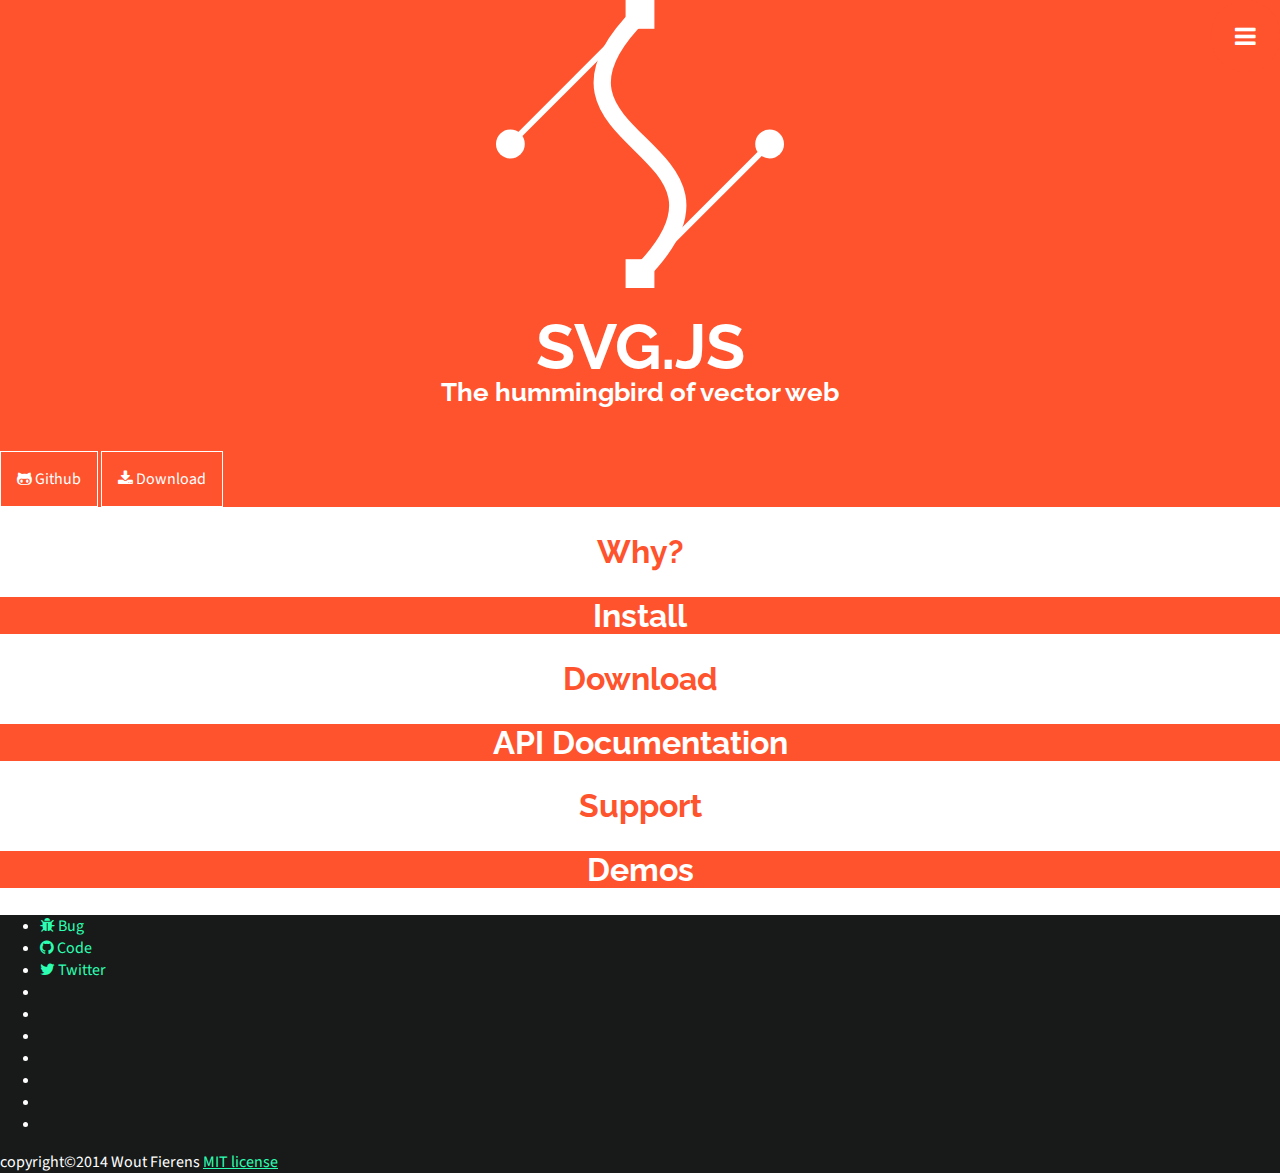
==== index.html @ 638ee20c "first commit" ====
<!doctype html>
<html lang="en">
<head>
    <meta charset="UTF-8">
    <meta name="viewport"
          content="width=device-width, user-scalable=yes, initial-scale=1.0, maximum-scale=4.0, minimum-scale=0.5"/>
    <link href="//maxcdn.bootstrapcdn.com/font-awesome/4.1.0/css/font-awesome.min.css" rel="stylesheet"/>
    <link href='http://fonts.googleapis.com/css?family=Source+Sans+Pro|Raleway:300' rel='stylesheet' type='text/css'/>
    <link rel="stylesheet" href="index.css"/>
    <title>SVG.JS</title>
</head>
<body>
<header>
    <nav>
        <i class="fa fa-bars nav-icon"></i>
        <ul>
            <li><a href="#start-section"><i class="fa fa-home"></i> Start</a></li>
            <li><a href="#why-section"><i class="fa fa-puzzle-piece"></i> Why</a></li>
            <li><a href="#install-section"><i class="fa fa-code"></i> Install</a></li>
            <li><a href="#download-section"><i class="fa fa-download"></i> Download</a></li>
            <li><a href="#doc-section"><i class="fa fa-book"></i> Documentation</a></li>
            <li><a href="#support-section"><i class="fa fa-life-ring"></i> Support</a></li>
            <li><a href="#demos-section"><i class="fa fa-eye"></i> Demos</a></li>
            <li><a href="#more-section"><i class="fa fa-th"></i> More</a></li>
        </ul>
    </nav>
</header>
<main>
<section id="start-section">
    <svg id="interactive-logo" version="1.1" xmlns="http://www.w3.org/2000/svg" viewBox="0 0 100 100">
        <path id="logo-s" d="M50,5C4.5,50.5,95.5,49.5,50,95"/>
        <line id="logo-bar-top" x1="50" y1="5" x2="5" y2="50"/>
        <line id="logo-bar-bottom" x1="50" y1="95" x2="95" y2="50"/>
        <rect id="logo-point-bottom" x="45" y="90" width="10" height="10"/>
        <rect id="logo-point-top" x="45" width="10" height="10"/>
        <circle id="logo-handle-left" cx="5" cy="50" r="5"/>
        <circle id="logo-handle-right" cx="95" cy="50" r="5"/>
    </svg>

    <h1>SVG.JS<br/>
        <span class="tagline">The hummingbird of vector web</span>
    </h1>
    <a class="call-to-action" href="https://github.com/wout/svg.js" target="_blank"><i class="fa fa-github-alt"></i> Github</a>
    <a class="call-to-action" href="https://raw.github.com/wout/svg.js/master/dist/svg.js" target="_blank"><i class="fa fa-download"></i> Download</a>
</section>
<section id="why-section">
    <h2>Why?</h2>
</section>
<section id="install-section">
    <h2>Install</h2>
</section>
<section id="download-section">
    <h2>Download</h2>
</section>
<section id="doc-section">
    <h2>API Documentation</h2>
</section>
<section id="support-section">
    <h2>Support</h2>
</section>
<section id="demos-section">
    <h2>Demos</h2>
</section>
</main>
<footer id="more-section">
    <ul>
        <li><a><i class="fa fa-bug"></i> Bug</a></li>
        <li><a><i class="fa fa-github"></i> Code</a></li>
        <li><a><i class="fa fa-twitter"></i> Twitter</a></li>
        <li></li>
        <li></li>
        <li></li>
        <li></li>
        <li></li>
        <li></li>
        <li></li>
    </ul>
    copyright&copy;2014 Wout Fierens <a href="https://github.com/wout/svg.js/blob/master/MIT-LICENSE">MIT license</a>
</footer>
</body>
</html>
---- index.css ----
/*! normalize.css v3.0.1 | MIT License | git.io/normalize */
/**
 * 1. Set default font family to sans-serif.
 * 2. Prevent iOS text size adjust after orientation change, without disabling
 *    user zoom.
 */
html {
  font-family: sans-serif;
  /* 1 */
  -ms-text-size-adjust: 100%;
  /* 2 */
  -webkit-text-size-adjust: 100%;
  /* 2 */ }

/**
 * Remove default margin.
 */
body {
  margin: 0; }

/* HTML5 display definitions
   ========================================================================== */
/**
 * Correct `block` display not defined for any HTML5 element in IE 8/9.
 * Correct `block` display not defined for `details` or `summary` in IE 10/11 and Firefox.
 * Correct `block` display not defined for `main` in IE 11.
 */
article,
aside,
details,
figcaption,
figure,
footer,
header,
hgroup,
main,
nav,
section,
summary {
  display: block; }

/**
 * 1. Correct `inline-block` display not defined in IE 8/9.
 * 2. Normalize vertical alignment of `progress` in Chrome, Firefox, and Opera.
 */
audio,
canvas,
progress,
video {
  display: inline-block;
  /* 1 */
  vertical-align: baseline;
  /* 2 */ }

/**
 * Prevent modern browsers from displaying `audio` without controls.
 * Remove excess height in iOS 5 devices.
 */
audio:not([controls]) {
  display: none;
  height: 0; }

/**
 * Address `[hidden]` styling not present in IE 8/9/10.
 * Hide the `template` element in IE 8/9/11, Safari, and Firefox < 22.
 */
[hidden],
template {
  display: none; }

/* Links
   ========================================================================== */
/**
 * Remove the gray background color from active links in IE 10.
 */
a {
  background: transparent; }

/**
 * Improve readability when focused and also mouse hovered in all browsers.
 */
a:active,
a:hover {
  outline: 0; }

/* Text-level semantics
   ========================================================================== */
/**
 * Address styling not present in IE 8/9/10/11, Safari, and Chrome.
 */
abbr[title] {
  border-bottom: 1px dotted; }

/**
 * Address style set to `bolder` in Firefox 4+, Safari, and Chrome.
 */
b,
strong {
  font-weight: bold; }

/**
 * Address styling not present in Safari and Chrome.
 */
dfn {
  font-style: italic; }

/**
 * Address variable `h1` font-size and margin within `section` and `article`
 * contexts in Firefox 4+, Safari, and Chrome.
 */
h1 {
  font-size: 2em;
  margin: 0.67em 0; }

/**
 * Address styling not present in IE 8/9.
 */
mark {
  background: #ff0;
  color: #000; }

/**
 * Address inconsistent and variable font size in all browsers.
 */
small {
  font-size: 80%; }

/**
 * Prevent `sub` and `sup` affecting `line-height` in all browsers.
 */
sub,
sup {
  font-size: 75%;
  line-height: 0;
  position: relative;
  vertical-align: baseline; }

sup {
  top: -0.5em; }

sub {
  bottom: -0.25em; }

/* Embedded content
   ========================================================================== */
/**
 * Remove border when inside `a` element in IE 8/9/10.
 */
img {
  border: 0; }

/**
 * Correct overflow not hidden in IE 9/10/11.
 */
svg:not(:root) {
  overflow: hidden; }

/* Grouping content
   ========================================================================== */
/**
 * Address margin not present in IE 8/9 and Safari.
 */
figure {
  margin: 1em 40px; }

/**
 * Address differences between Firefox and other browsers.
 */
hr {
  -moz-box-sizing: content-box;
  box-sizing: content-box;
  height: 0; }

/**
 * Contain overflow in all browsers.
 */
pre {
  overflow: auto; }

/**
 * Address odd `em`-unit font size rendering in all browsers.
 */
code,
kbd,
pre,
samp {
  font-family: monospace, monospace;
  font-size: 1em; }

/* Forms
   ========================================================================== */
/**
 * Known limitation: by default, Chrome and Safari on OS X allow very limited
 * styling of `select`, unless a `border` property is set.
 */
/**
 * 1. Correct color not being inherited.
 *    Known issue: affects color of disabled elements.
 * 2. Correct font properties not being inherited.
 * 3. Address margins set differently in Firefox 4+, Safari, and Chrome.
 */
button,
input,
optgroup,
select,
textarea {
  color: inherit;
  /* 1 */
  font: inherit;
  /* 2 */
  margin: 0;
  /* 3 */ }

/**
 * Address `overflow` set to `hidden` in IE 8/9/10/11.
 */
button {
  overflow: visible; }

/**
 * Address inconsistent `text-transform` inheritance for `button` and `select`.
 * All other form control elements do not inherit `text-transform` values.
 * Correct `button` style inheritance in Firefox, IE 8/9/10/11, and Opera.
 * Correct `select` style inheritance in Firefox.
 */
button,
select {
  text-transform: none; }

/**
 * 1. Avoid the WebKit bug in Android 4.0.* where (2) destroys native `audio`
 *    and `video` controls.
 * 2. Correct inability to style clickable `input` types in iOS.
 * 3. Improve usability and consistency of cursor style between image-type
 *    `input` and others.
 */
button,
html input[type="button"],
input[type="reset"],
input[type="submit"] {
  -webkit-appearance: button;
  /* 2 */
  cursor: pointer;
  /* 3 */ }

/**
 * Re-set default cursor for disabled elements.
 */
button[disabled],
html input[disabled] {
  cursor: default; }

/**
 * Remove inner padding and border in Firefox 4+.
 */
button::-moz-focus-inner,
input::-moz-focus-inner {
  border: 0;
  padding: 0; }

/**
 * Address Firefox 4+ setting `line-height` on `input` using `!important` in
 * the UA stylesheet.
 */
input {
  line-height: normal; }

/**
 * It's recommended that you don't attempt to style these elements.
 * Firefox's implementation doesn't respect box-sizing, padding, or width.
 *
 * 1. Address box sizing set to `content-box` in IE 8/9/10.
 * 2. Remove excess padding in IE 8/9/10.
 */
input[type="checkbox"],
input[type="radio"] {
  box-sizing: border-box;
  /* 1 */
  padding: 0;
  /* 2 */ }

/**
 * Fix the cursor style for Chrome's increment/decrement buttons. For certain
 * `font-size` values of the `input`, it causes the cursor style of the
 * decrement button to change from `default` to `text`.
 */
input[type="number"]::-webkit-inner-spin-button,
input[type="number"]::-webkit-outer-spin-button {
  height: auto; }

/**
 * 1. Address `appearance` set to `searchfield` in Safari and Chrome.
 * 2. Address `box-sizing` set to `border-box` in Safari and Chrome
 *    (include `-moz` to future-proof).
 */
input[type="search"] {
  -webkit-appearance: textfield;
  /* 1 */
  -moz-box-sizing: content-box;
  -webkit-box-sizing: content-box;
  /* 2 */
  box-sizing: content-box; }

/**
 * Remove inner padding and search cancel button in Safari and Chrome on OS X.
 * Safari (but not Chrome) clips the cancel button when the search input has
 * padding (and `textfield` appearance).
 */
input[type="search"]::-webkit-search-cancel-button,
input[type="search"]::-webkit-search-decoration {
  -webkit-appearance: none; }

/**
 * Define consistent border, margin, and padding.
 */
fieldset {
  border: 1px solid #c0c0c0;
  margin: 0 2px;
  padding: 0.35em 0.625em 0.75em; }

/**
 * 1. Correct `color` not being inherited in IE 8/9/10/11.
 * 2. Remove padding so people aren't caught out if they zero out fieldsets.
 */
legend {
  border: 0;
  /* 1 */
  padding: 0;
  /* 2 */ }

/**
 * Remove default vertical scrollbar in IE 8/9/10/11.
 */
textarea {
  overflow: auto; }

/**
 * Don't inherit the `font-weight` (applied by a rule above).
 * NOTE: the default cannot safely be changed in Chrome and Safari on OS X.
 */
optgroup {
  font-weight: bold; }

/* Tables
   ========================================================================== */
/**
 * Remove most spacing between table cells.
 */
table {
  border-collapse: collapse;
  border-spacing: 0; }

td,
th {
  padding: 0; }

nav {
  text-align: right;
  display: inline-block;
  position: absolute;
  right: 0; }
  nav .nav-icon {
    background-color: #ff532d;
    color: white;
    border-radius: 1.5em;
    padding: 1em;
    cursor: pointer;
    font-size: 1.5em; }
  nav:hover {
    background-color: #ff532d;
    color: white;
    outline: 1px solid white; }
    nav:hover ul {
      display: block; }
  nav ul {
    text-align: left;
    display: none;
    font-size: 1.2em;
    line-height: 1.5em;
    padding: 1em;
    margin: 0; }
    nav ul li {
      list-style: none; }
  nav a {
    color: inherit;
    text-decoration: none;
    display: block;
    padding: 0.3em 0.5em; }
    nav a:hover {
      background-color: white;
      color: #ff532d; }

body {
  padding: 0;
  margin: 0;
  font-family: "Source Sans Pro", sans-serif;
  font-size: 16px; }

h1,
h2,
h3,
h4,
h5,
h6 {
  font-family: "Raleway", sans-serif; }

h1 {
  font-size: 64px; }

h2 {
  font-size: 32px; }

h3 {
  font-size: 28.8px; }

h4 {
  font-size: 22.4px; }

h5 {
  font-size: 20.8px; }

h6 {
  font-size: 19.2px; }

header {
  position: fixed;
  top: 0;
  left: 0;
  right: 0; }

footer {
  background-color: #171a19;
  color: white; }
  footer a {
    color: #2dffb2; }

section:nth-child(odd) {
  background-color: #ff532d;
  color: white; }

section:nth-child(even) {
  background-color: white;
  color: #ff532d; }

h1 {
  text-align: center;
  line-height: 50%; }
  h1 .tagline {
    font-size: 0.4em; }

h2 {
  text-align: center; }

#interactive-logo {
  margin: 0 auto 2em auto;
  display: block;
  height: 18em; }
  #interactive-logo path {
    fill: none;
    stroke: #FFFFFF;
    stroke-width: 6;
    stroke-miterlimit: 10; }
  #interactive-logo line {
    fill: none;
    stroke: #FFFFFF;
    stroke-width: 2;
    stroke-miterlimit: 10; }
  #interactive-logo rect,
  #interactive-logo circle {
    fill: white;
    transition: fill 0.5s; }
  #interactive-logo circle:hover {
    fill: #2dffb2;
    cursor: crosshair; }

.call-to-action {
  border: 1px solid white;
  text-decoration: none;
  padding: 1em;
  display: inline-block;
  color: white; }
  .call-to-action:hover {
    background-color: white;
    color: #ff532d; }
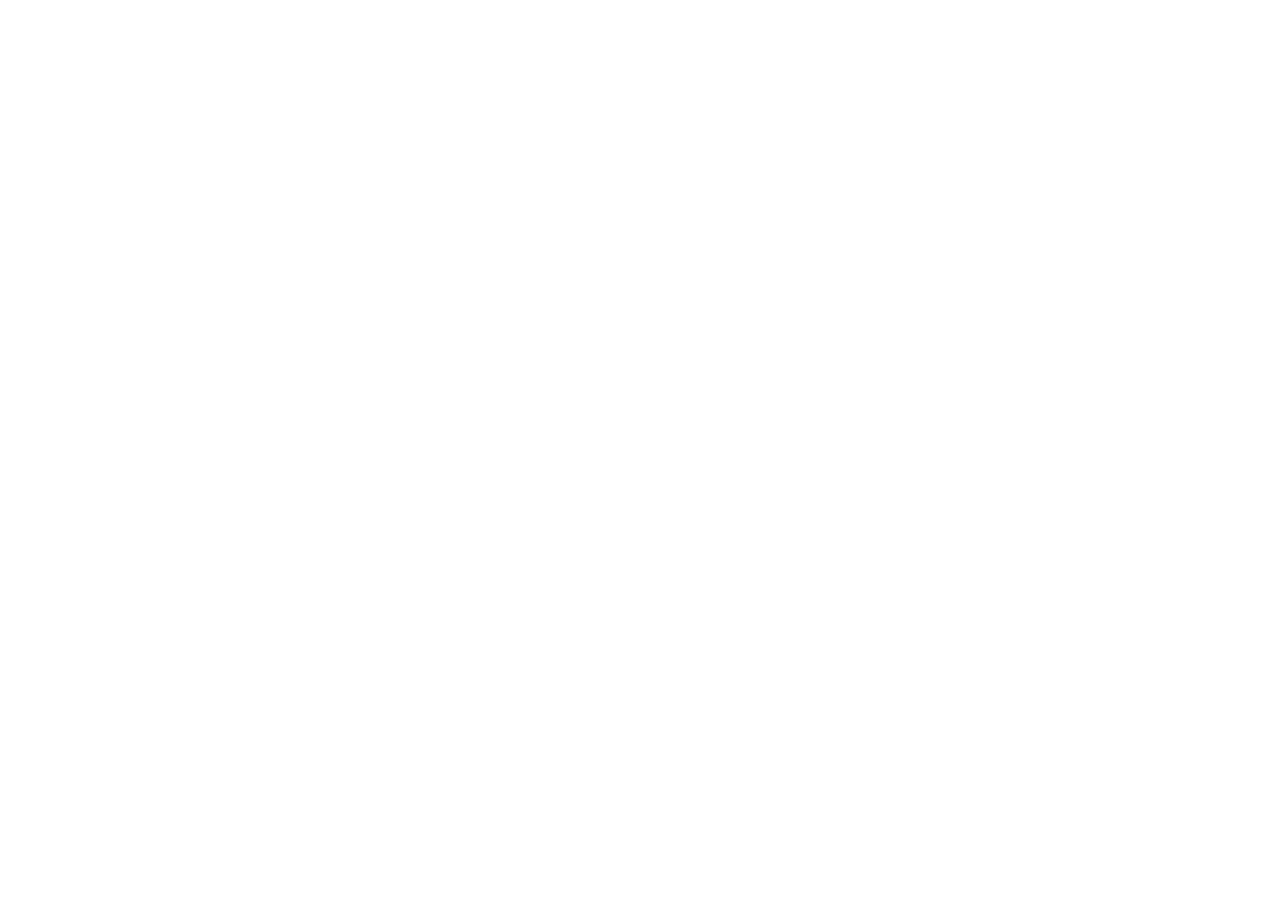
==== commit e5444981: "refactor: remove old svg.js website" ====
--- a/index.html
+++ b/index.html
@@ -1,81 +1,12 @@
-<!doctype html>
-<html lang="en">
+<!DOCTYPE html>
+<html>
 <head>
-    <meta charset="UTF-8">
-    <meta name="viewport"
-          content="width=device-width, user-scalable=yes, initial-scale=1.0, maximum-scale=4.0, minimum-scale=0.5"/>
-    <link href="//maxcdn.bootstrapcdn.com/font-awesome/4.1.0/css/font-awesome.min.css" rel="stylesheet"/>
-    <link href='http://fonts.googleapis.com/css?family=Source+Sans+Pro|Raleway:300' rel='stylesheet' type='text/css'/>
-    <link rel="stylesheet" href="index.css"/>
-    <title>SVG.JS</title>
+    <meta charset="utf-8">
+    <meta name="viewport" content="width=device-width, initial-scale=1">
+    <meta http-equiv="Refresh" content="0; url='https://wout.codes'" />
+    <title>WOUT</title>
 </head>
 <body>
-<header>
-    <nav>
-        <i class="fa fa-bars nav-icon"></i>
-        <ul>
-            <li><a href="#start-section"><i class="fa fa-home"></i> Start</a></li>
-            <li><a href="#why-section"><i class="fa fa-puzzle-piece"></i> Why</a></li>
-            <li><a href="#install-section"><i class="fa fa-code"></i> Install</a></li>
-            <li><a href="#download-section"><i class="fa fa-download"></i> Download</a></li>
-            <li><a href="#doc-section"><i class="fa fa-book"></i> Documentation</a></li>
-            <li><a href="#support-section"><i class="fa fa-life-ring"></i> Support</a></li>
-            <li><a href="#demos-section"><i class="fa fa-eye"></i> Demos</a></li>
-            <li><a href="#more-section"><i class="fa fa-th"></i> More</a></li>
-        </ul>
-    </nav>
-</header>
-<main>
-<section id="start-section">
-    <svg id="interactive-logo" version="1.1" xmlns="http://www.w3.org/2000/svg" viewBox="0 0 100 100">
-        <path id="logo-s" d="M50,5C4.5,50.5,95.5,49.5,50,95"/>
-        <line id="logo-bar-top" x1="50" y1="5" x2="5" y2="50"/>
-        <line id="logo-bar-bottom" x1="50" y1="95" x2="95" y2="50"/>
-        <rect id="logo-point-bottom" x="45" y="90" width="10" height="10"/>
-        <rect id="logo-point-top" x="45" width="10" height="10"/>
-        <circle id="logo-handle-left" cx="5" cy="50" r="5"/>
-        <circle id="logo-handle-right" cx="95" cy="50" r="5"/>
-    </svg>
-
-    <h1>SVG.JS<br/>
-        <span class="tagline">The hummingbird of vector web</span>
-    </h1>
-    <a class="call-to-action" href="https://github.com/wout/svg.js" target="_blank"><i class="fa fa-github-alt"></i> Github</a>
-    <a class="call-to-action" href="https://raw.github.com/wout/svg.js/master/dist/svg.js" target="_blank"><i class="fa fa-download"></i> Download</a>
-</section>
-<section id="why-section">
-    <h2>Why?</h2>
-</section>
-<section id="install-section">
-    <h2>Install</h2>
-</section>
-<section id="download-section">
-    <h2>Download</h2>
-</section>
-<section id="doc-section">
-    <h2>API Documentation</h2>
-</section>
-<section id="support-section">
-    <h2>Support</h2>
-</section>
-<section id="demos-section">
-    <h2>Demos</h2>
-</section>
-</main>
-<footer id="more-section">
-    <ul>
-        <li><a><i class="fa fa-bug"></i> Bug</a></li>
-        <li><a><i class="fa fa-github"></i> Code</a></li>
-        <li><a><i class="fa fa-twitter"></i> Twitter</a></li>
-        <li></li>
-        <li></li>
-        <li></li>
-        <li></li>
-        <li></li>
-        <li></li>
-        <li></li>
-    </ul>
-    copyright&copy;2014 Wout Fierens <a href="https://github.com/wout/svg.js/blob/master/MIT-LICENSE">MIT license</a>
-</footer>
+    <a href="https://wout.codes">Go to wout.codes</a>
 </body>
 </html>